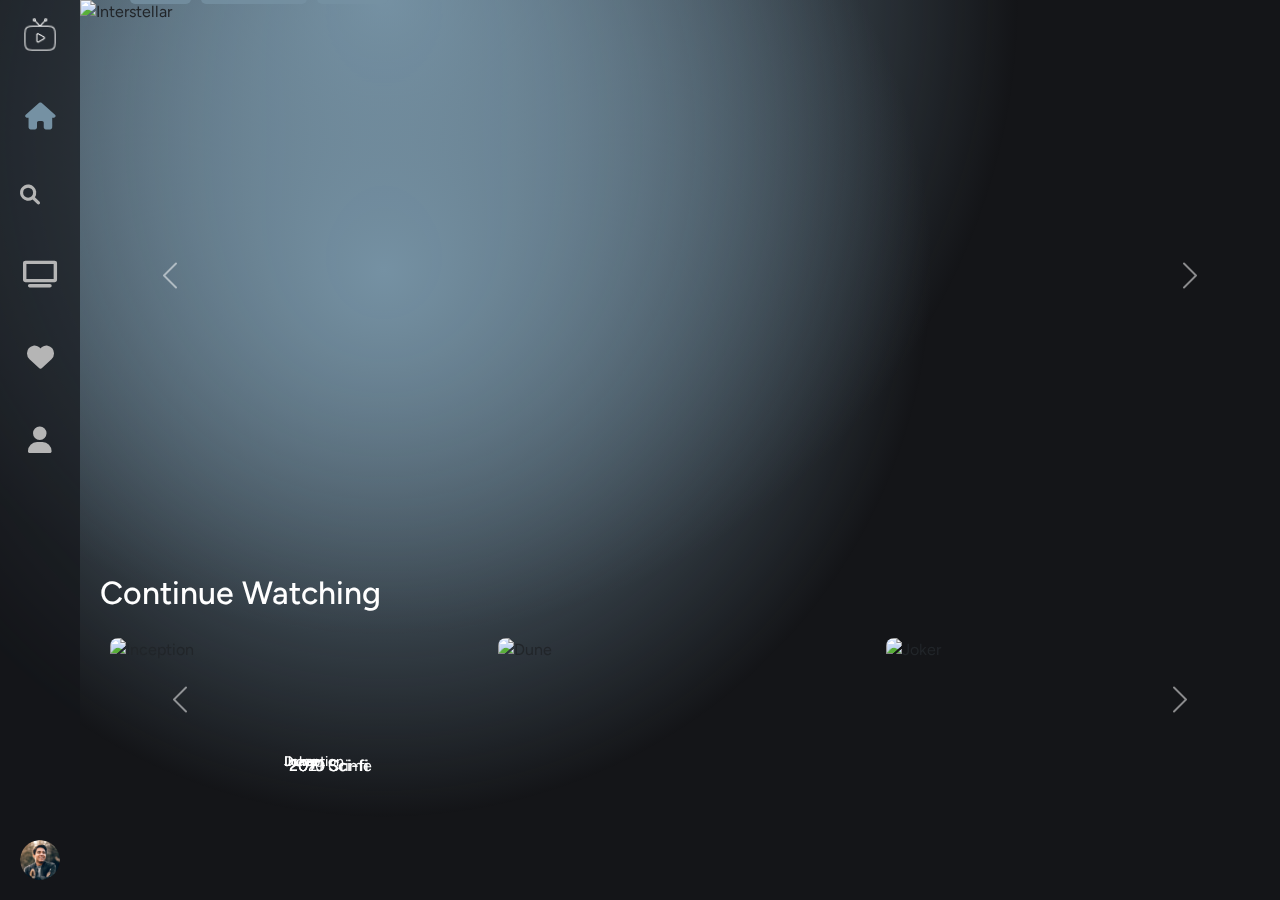
==== index.html @ 11f9703c "GoBingeSite" ====
<!doctype html>
<html lang="en">

<head>
    <meta charset="utf-8">
    <meta name="viewport" content="width=device-width, initial-scale=1">
    <title>GoBinge - Home</title>
    <!-- Bootstrap CSS -->
    <link href="https://cdn.jsdelivr.net/npm/bootstrap@5.3.3/dist/css/bootstrap.min.css" rel="stylesheet">
    <!-- FontAwesome -->
    <link rel="stylesheet" href="https://cdnjs.cloudflare.com/ajax/libs/font-awesome/6.0.0-beta3/css/all.min.css">
    <!-- Figtree Font -->
    <link rel="stylesheet" href="https://fonts.googleapis.com/css2?family=Figtree:wght@400&display=swap">
    <!-- Custom CSS -->
    <link rel="stylesheet" href="css/main.css">
</head>

<body class="sidebar-collapsed">
    <!-- Sidebar -->
    <div class="sidebar" id="offcanvas-sidebar">
        <div class="logo-container">
            <button id="toggle-sidebar" class="btn position-fixed">
                <img src="assets/logo3.png" alt="Logo" id="logo-icon">
            </button>
        </div>
        <ul class="nav flex-column mt-4">
            <li class="nav-item">
                <a class="nav-link active" href="index.html"><i class="fas fa-home"></i><span> Home</span></a>
            </li>
            <li class="nav-item search-item">
                <i class="fas fa-search search-icon"></i>
                <input type="text" class="search-input" placeholder="Titles, people, genres">
            </li>
            <li class="nav-item">
                <a class="nav-link" href="Pages/moviepage.html"><i class="fas fa-tv"></i><span> Movies</span></a>
            </li>
            <li class="nav-item">
                <a class="nav-link" href="#"><i class="fas fa-heart"></i><span> My List</span></a>
            </li>
            <li class="nav-item">
                <a class="nav-link" href="#"><i class="fas fa-user"></i><span> Profile</span></a>
            </li>
        </ul>
        <div class="profile mt-auto">
            <img src="assets/profile.png" alt="Profile Image" class="profile-img">
        </div>
    </div>

    <!-- Main Content -->
    <div class="content">
        <!-- Top Carousel (Featured Movie) -->
        <div id="featuredCarousel" class="carousel slide mb-4" data-bs-ride="carousel">
            <div class="carousel-inner">
                <div class="carousel-item active">
                    <img src="https://via.placeholder.com/1200x500.png?text=Interstellar" class="d-block w-100" alt="Interstellar">
                    <div class="carousel-caption d-none d-md-block">
                        <h1>Interstellar</h1>
                        <p>A team of explorers travel through a wormhole in space to ensure humanity's survival.</p>
                        <div class="genre-tags">
                            <span class="genre-tag">SCI-FI</span>
                            <span class="genre-tag">ADVENTURE</span>
                            <span class="genre-tag">DRAMA</span>
                        </div>
                    </div>
                </div>
                <div class="carousel-item">
                    <img src="https://via.placeholder.com/1200x500.png?text=Inception" class="d-block w-100" alt="Inception">
                    <div class="carousel-caption d-none d-md-block">
                        <h1>Inception</h1>
                        <p>A thief who steals corporate secrets...</p>
                        <div class="genre-tags">
                            <span class="genre-tag">SCI-FI</span>
                            <span class="genre-tag">ADVENTURE</span>
                            <span class="genre-tag">DRAMA</span>
                        </div>
                    </div>
                </div>
            </div>
            

            <button class="carousel-control-prev" type="button" data-bs-target="#featuredCarousel" data-bs-slide="prev">
                <span class="carousel-control-prev-icon" aria-hidden="true"></span>
                <span class="visually-hidden">Previous</span>
            </button>
            <button class="carousel-control-next" type="button" data-bs-target="#featuredCarousel" data-bs-slide="next">
                <span class="carousel-control-next-icon" aria-hidden="true"></span>
                <span class="visually-hidden">Next</span>
            </button>
        </div>

        <!-- Continue Watching Carousel -->
        <div id="continueCarousel" class="carousel slide" data-bs-ride="carousel">
            <h2 class="text-white mb-3">Continue Watching</h2>
            <div class="carousel-inner">
                <div class="carousel-item active">
                    <div class="row">
                        <div class="col-md-4">
                            <img src="https://via.placeholder.com/300x200.png?text=Inception" class="d-block w-100" alt="Inception">
                            <div class="carousel-caption d-none d-md-block">
                                <h5>Inception</h5>
                                <p>2010 Sci-fi</p>
                            </div>
                        </div>
                        <div class="col-md-4">
                            <img src="https://via.placeholder.com/300x200.png?text=Dune" class="d-block w-100" alt="Dune">
                            <div class="carousel-caption d-none d-md-block">
                                <h5>Dune</h5>
                                <p>2021 Sci-fi</p>
                            </div>
                        </div>
                        <div class="col-md-4">
                            <img src="https://via.placeholder.com/300x200.png?text=Joker" class="d-block w-100" alt="Joker">
                            <div class="carousel-caption d-none d-md-block">
                                <h5>Joker</h5>
                                <p>2019 Crime</p>
                            </div>
                        </div>
                    </div>
                </div>
                <div class="carousel-item">
                    <div class="row">
                        <div class="col-md-4">
                            <img src="https://via.placeholder.com/300x200.png?text=Avatar" class="d-block w-100" alt="Avatar">
                            <div class="carousel-caption d-none d-md-block">
                                <h5>Avatar</h5>
                                <p>2009 Sci-fi</p>
                            </div>
                        </div>
                        <div class="col-md-4">
                            <img src="https://via.placeholder.com/300x200.png?text=The+Martian" class="d-block w-100" alt="The Martian">
                            <div class="carousel-caption d-none d-md-block">
                                <h5>The Martian</h5>
                                <p>2015 Adventure</p>
                            </div>
                        </div>
                        <div class="col-md-4">
                            <img src="https://via.placeholder.com/300x200.png?text=Tenet" class="d-block w-100" alt="Tenet">
                            <div class="carousel-caption d-none d-md-block">
                                <h5>Tenet</h5>
                                <p>2020 Sci-fi</p>
                            </div>
                        </div>
                    </div>
                </div>
            </div>
            <button class="carousel-control-prev" type="button" data-bs-target="#continueCarousel" data-bs-slide="prev">
                <span class="carousel-control-prev-icon" aria-hidden="true"></span>
                <span class="visually-hidden">Previous</span>
            </button>
            <button class="carousel-control-next" type="button" data-bs-target="#continueCarousel" data-bs-slide="next">
                <span class="carousel-control-next-icon" aria-hidden="true"></span>
                <span class="visually-hidden">Next</span>
            </button>
        </div>
    </div>

    <!-- Bootstrap and jQuery Scripts -->
    <script src="https://code.jquery.com/jquery-3.5.1.min.js"></script>
    <script src="https://cdn.jsdelivr.net/npm/@popperjs/core@2.11.6/dist/umd/popper.min.js"></script>
    <script src="https://cdn.jsdelivr.net/npm/bootstrap@5.3.3/dist/js/bootstrap.bundle.min.js"></script>

    <!-- Custom JS -->
    <script src="js/main.js"></script>
    <script src="js/sidebar.js"></script>
</body>

</html>
---- css/main.css ----
/* General Styling */
body, html {
  height: 100%;
  margin: 0;
  font-family: 'Figtree', sans-serif;
  background-color: #141518;
  overflow-x: hidden;
}

/* Background with circular gradient effect */
body::before {
  content: '';
  position: fixed;
  top: 0;
  left: 0;
  width: 100%;
  height: 100%;
  background: radial-gradient(circle at 30% 30%, rgba(117, 145, 163, 100), transparent 50%),
              radial-gradient(circle at 30% 0%, rgba(117, 145, 163, 100), transparent 50%);
}

/* Sidebar Styling */
.sidebar {
  position: fixed;
  left: 0;
  top: 0;
  bottom: 0;
  width: 250px;
  background-color: rgba(20, 22, 26, 0.7);
  color: #ffffff;
  z-index: 1000;
  transition: width 0.3s ease-in-out;
  display: flex;
  flex-direction: column;
  align-items: center;
  padding-top: 20px;
}

body.sidebar-collapsed .sidebar {
  width: 80px;
}

/* Logo Container */
.logo-container {
  display: flex;
  justify-content: center;
  align-items: center;
  width: 100%;
  padding: 15px 0;
  flex-shrink: 0;
}

#toggle-sidebar {
  background: none;
  border: none;
  padding: 0;
  display: flex;
  justify-content: center;
  align-items: center;
  cursor: pointer;
  width: 50px;
  height: 50px;
}

#logo-icon {
  width: 50px;
  height: auto;
  transition: transform 0.3s ease-in-out;
}

body.sidebar-collapsed .logo-container #logo-icon {
  width: 50px;
}

/* Sidebar Menu Items */
.sidebar ul {
  padding: 0;
  list-style-type: none;
  margin-top: 20px;
  text-align: center;
  width: 100%;
}

.sidebar ul li {
  padding: 20px 0;
  width: 100%;
}

.sidebar ul li a {
  color: #b5b5b5;
  display: flex;
  align-items: center;
  justify-content: center;
  text-decoration: none;
  font-size: 18px;
  transition: color 0.3s ease-in-out;
}

.sidebar ul li a:hover i,
.sidebar ul li a.active {
  color: #7591A3;
}

.sidebar ul li a i {
  font-size: 1.5em;
}

body.sidebar-collapsed .sidebar ul li a span {
  display: none;
}

/* Sidebar Search */
.search-item {
  display: flex;
  align-items: center;
  justify-content: center;
  position: relative;
  width: 100%;
}

.search-icon {
  background: none;
  border: none;
  color: #b5b5b5;
  font-size: 20px;
  cursor: pointer;
}

.search-input {
  width: 0;
  padding: 5px;
  border: none;
  background: transparent;
  color: #b5b5b5;
  border-bottom: 1px solid #b5b5b5;
  transition: width 0.3s ease, opacity 0.3s ease;
  opacity: 0;
  margin-left: 10px;
}

.search-icon:hover {
  color: #7591A3;
  transition: color 0.3s ease;
}

.sidebar .search-input:focus {
  outline: none;
}

.sidebar:not(.sidebar-collapsed) .search-input {
  width: 140px;
  opacity: 1;
}

.search-input::placeholder {
  color: #b5b5b5;
}

/* Profile Image at Bottom */
.profile {
  position: absolute;
  bottom: 20px;
  left: 50%;
  transform: translateX(-50%);
}

.profile-img {
  width: 40px;
  height: 40px;
  border-radius: 50%;
}

/* Content Area Adjustments */
.content {
  margin-left: 250px;
  transition: margin-left 0.3s ease-in-out;
  padding: 0px;
  height: 100vh;
  overflow-y: auto;
}

body.sidebar-collapsed .content {
  margin-left: 80px;
}

/* Carousel Styling */
#featuredCarousel,
#continueCarousel {
  width: 100%;
  transition: width 0.3s ease-in-out;
}

#featuredCarousel {
  height: 60vh;
  margin-bottom: 10px; /* Space between carousels */
  width: calc(100vw - 250px);
  margin-left: 250px;
  position: relative;
  z-index: 5;
  transition: all 0.3s ease-in-out;
}

body.sidebar-collapsed #featuredCarousel {
  width: calc(100vw - 80px);
  margin-left: 80px;
}

#continueCarousel {
  padding: 0 20px;
  height: 20vh;
  margin-top: 20px; /* Space between carousels */
  width: calc(100vw - 250px);
  margin-left: 250px;
}

body.sidebar-collapsed #continueCarousel {
  width: calc(100vw - 80px);
  margin-left: 80px;
}

.carousel-control-prev,
.carousel-control-next {
  position: absolute;
  top: 50%;
  transform: translateY(-50%);
}

#continueCarousel .carousel-control-prev {
  left: 10px;
}

#continueCarousel .carousel-control-next {
  right: 10px;
}

/* Carousel Image and Text Styling */
.carousel-caption {
  background: none;
  padding: 0;
  border: none;
}

#continueCarousel .carousel-item img {
  border-radius: 8px;
  width: 100%;
  height: auto;
}

#continueCarousel .carousel-item p {
  position: absolute;
  bottom: 10px;
  left: 15px;
  color: white;
  font-size: 16px;
  background: none;
  margin: 0;
  padding: 0;
}

/* Featured Carousel Styling */
#featuredCarousel .carousel-inner img {
  width: 100%;
  height: 100%;
  object-fit: cover;
}

#featuredCarousel .carousel-caption {
  position: absolute;
  bottom: 20px;
  left: 50px;
  text-align: left;
  color: white;
  z-index: 10;
}

#featuredCarousel .carousel-caption h1 {
  font-size: 3rem;
}

#featuredCarousel .carousel-caption p {
  font-size: 1.25rem;
}

.genre-tags {
  display: flex;
  gap: 10px;
  margin-top: 10px;
}

.genre-tag {
  background-color: rgba(117, 145, 163, 0.8);
  padding: 5px 10px;
  border-radius: 5px;
  color: #ffffff;
  font-size: 0.9rem;
}

/* Bottom Carousel (Continue Watching) */
#continueCarousel .carousel-inner img {
  width: 100%;
  height: 160px;
  object-fit: cover;
  border-radius: 8px;
}

#continueCarousel .carousel-item {
  padding: 10px;
}

#continueCarousel .carousel-item h5 {
  text-align: left;
  color: white;
  font-size: 14px;
  margin-top: 5px;
  margin-left: 10px;
  position: absolute;
  bottom: 10px;
  left: 0;
  width: 100%;
}

/* Additional Carousel Styles */
.carousel-container {
  max-width: 80%;
  margin: auto;
}

/* Card Carousel */
.card {
  position: relative;
}

.card-img-overlay {
  position: absolute;
  bottom: 0;
  left: 0;
  padding: 1rem;
  color: white;
  background-color: rgba(0, 0, 0, 0.5);
}
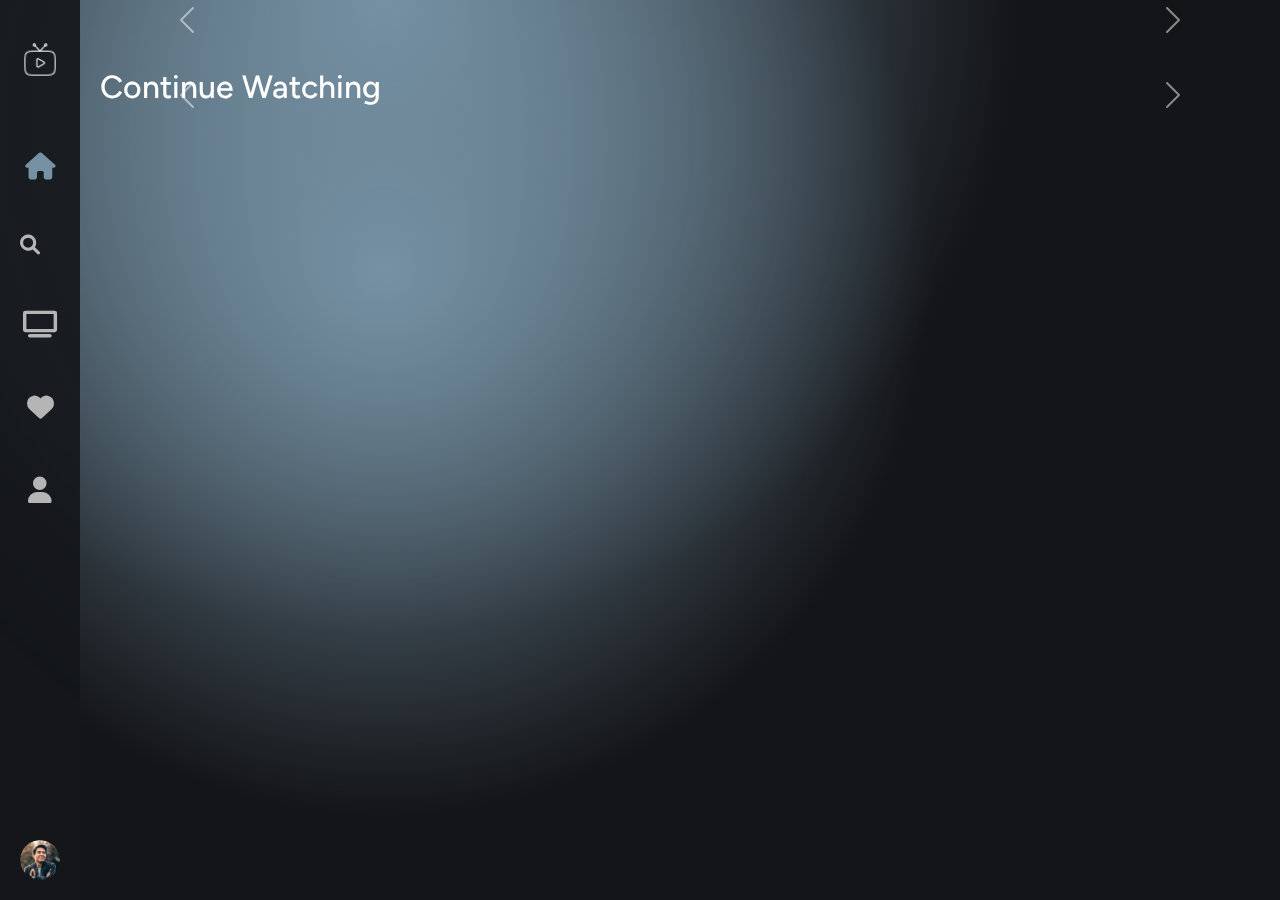
==== commit 407b3ac9: "Add files via upload" ====
--- a/index.html
+++ b/index.html
@@ -1,6 +1,3 @@
-<!doctype html>
-<html lang="en">
-
 <head>
     <meta charset="utf-8">
     <meta name="viewport" content="width=device-width, initial-scale=1">
@@ -19,8 +16,8 @@
     <!-- Sidebar -->
     <div class="sidebar" id="offcanvas-sidebar">
         <div class="logo-container">
-            <button id="toggle-sidebar" class="btn position-fixed">
-                <img src="assets/logo3.png" alt="Logo" id="logo-icon">
+            <button id="toggle-sidebar" class="btn">
+                <img src="../assets/logo3.png" alt="Logo" id="logo-icon">
             </button>
         </div>
         <ul class="nav flex-column mt-4">
@@ -32,136 +29,66 @@
                 <input type="text" class="search-input" placeholder="Titles, people, genres">
             </li>
             <li class="nav-item">
-                <a class="nav-link" href="Pages/moviepage.html"><i class="fas fa-tv"></i><span> Movies</span></a>
+                <a class="nav-link" href="..//Pages/moviepage.html"><i class="fas fa-tv"></i><span> Movies</span></a>
             </li>
             <li class="nav-item">
-                <a class="nav-link" href="#"><i class="fas fa-heart"></i><span> My List</span></a>
+                <a class="nav-link" href="Pages/404.html"><i class="fas fa-heart"></i><span> My List</span></a>
             </li>
             <li class="nav-item">
-                <a class="nav-link" href="#"><i class="fas fa-user"></i><span> Profile</span></a>
+                <a class="nav-link" href="Pages/404.html"><i class="fas fa-user"></i><span> Profile</span></a>
             </li>
         </ul>
         <div class="profile mt-auto">
-            <img src="assets/profile.png" alt="Profile Image" class="profile-img">
+            <img src="..//assets/profile.png" alt="Profile Image" class="profile-img">
         </div>
     </div>
 
     <!-- Main Content -->
     <div class="content">
-        <!-- Top Carousel (Featured Movie) -->
-        <div id="featuredCarousel" class="carousel slide mb-4" data-bs-ride="carousel">
-            <div class="carousel-inner">
-                <div class="carousel-item active">
-                    <img src="https://via.placeholder.com/1200x500.png?text=Interstellar" class="d-block w-100" alt="Interstellar">
-                    <div class="carousel-caption d-none d-md-block">
-                        <h1>Interstellar</h1>
-                        <p>A team of explorers travel through a wormhole in space to ensure humanity's survival.</p>
-                        <div class="genre-tags">
-                            <span class="genre-tag">SCI-FI</span>
-                            <span class="genre-tag">ADVENTURE</span>
-                            <span class="genre-tag">DRAMA</span>
-                        </div>
-                    </div>
-                </div>
-                <div class="carousel-item">
-                    <img src="https://via.placeholder.com/1200x500.png?text=Inception" class="d-block w-100" alt="Inception">
-                    <div class="carousel-caption d-none d-md-block">
-                        <h1>Inception</h1>
-                        <p>A thief who steals corporate secrets...</p>
-                        <div class="genre-tags">
-                            <span class="genre-tag">SCI-FI</span>
-                            <span class="genre-tag">ADVENTURE</span>
-                            <span class="genre-tag">DRAMA</span>
-                        </div>
-                    </div>
-                </div>
-            </div>
-            
-
-            <button class="carousel-control-prev" type="button" data-bs-target="#featuredCarousel" data-bs-slide="prev">
-                <span class="carousel-control-prev-icon" aria-hidden="true"></span>
-                <span class="visually-hidden">Previous</span>
-            </button>
-            <button class="carousel-control-next" type="button" data-bs-target="#featuredCarousel" data-bs-slide="next">
-                <span class="carousel-control-next-icon" aria-hidden="true"></span>
-                <span class="visually-hidden">Next</span>
-            </button>
-        </div>
-
-        <!-- Continue Watching Carousel -->
-        <div id="continueCarousel" class="carousel slide" data-bs-ride="carousel">
-            <h2 class="text-white mb-3">Continue Watching</h2>
-            <div class="carousel-inner">
-                <div class="carousel-item active">
-                    <div class="row">
-                        <div class="col-md-4">
-                            <img src="https://via.placeholder.com/300x200.png?text=Inception" class="d-block w-100" alt="Inception">
-                            <div class="carousel-caption d-none d-md-block">
-                                <h5>Inception</h5>
-                                <p>2010 Sci-fi</p>
-                            </div>
-                        </div>
-                        <div class="col-md-4">
-                            <img src="https://via.placeholder.com/300x200.png?text=Dune" class="d-block w-100" alt="Dune">
-                            <div class="carousel-caption d-none d-md-block">
-                                <h5>Dune</h5>
-                                <p>2021 Sci-fi</p>
-                            </div>
-                        </div>
-                        <div class="col-md-4">
-                            <img src="https://via.placeholder.com/300x200.png?text=Joker" class="d-block w-100" alt="Joker">
-                            <div class="carousel-caption d-none d-md-block">
-                                <h5>Joker</h5>
-                                <p>2019 Crime</p>
-                            </div>
-                        </div>
-                    </div>
-                </div>
-                <div class="carousel-item">
-                    <div class="row">
-                        <div class="col-md-4">
-                            <img src="https://via.placeholder.com/300x200.png?text=Avatar" class="d-block w-100" alt="Avatar">
-                            <div class="carousel-caption d-none d-md-block">
-                                <h5>Avatar</h5>
-                                <p>2009 Sci-fi</p>
-                            </div>
-                        </div>
-                        <div class="col-md-4">
-                            <img src="https://via.placeholder.com/300x200.png?text=The+Martian" class="d-block w-100" alt="The Martian">
-                            <div class="carousel-caption d-none d-md-block">
-                                <h5>The Martian</h5>
-                                <p>2015 Adventure</p>
-                            </div>
-                        </div>
-                        <div class="col-md-4">
-                            <img src="https://via.placeholder.com/300x200.png?text=Tenet" class="d-block w-100" alt="Tenet">
-                            <div class="carousel-caption d-none d-md-block">
-                                <h5>Tenet</h5>
-                                <p>2020 Sci-fi</p>
-                            </div>
-                        </div>
-                    </div>
-                </div>
-            </div>
-            <button class="carousel-control-prev" type="button" data-bs-target="#continueCarousel" data-bs-slide="prev">
-                <span class="carousel-control-prev-icon" aria-hidden="true"></span>
-                <span class="visually-hidden">Previous</span>
-            </button>
-            <button class="carousel-control-next" type="button" data-bs-target="#continueCarousel" data-bs-slide="next">
-                <span class="carousel-control-next-icon" aria-hidden="true"></span>
-                <span class="visually-hidden">Next</span>
-            </button>
-        </div>
+    <!-- Featured Movie Carousel -->
+    <div id="carouselExampleCaptions" class="carousel slide">
+        <div class="carousel-indicators"></div>
+        <div class="carousel-inner"></div>
+        <button class="carousel-control-prev" type="button" data-bs-target="#carouselExampleCaptions" data-bs-slide="prev">
+            <span class="carousel-control-prev-icon" aria-hidden="true"></span>
+            <span class="visually-hidden">Previous</span>
+        </button>
+        <button class="carousel-control-next" type="button" data-bs-target="#carouselExampleCaptions" data-bs-slide="next">
+            <span class="carousel-control-next-icon" aria-hidden="true"></span>
+            <span class="visually-hidden">Next</span>
+        </button>
     </div>
 
+    <!-- Continue Watching Carousel -->
+    <div id="continueWatchingCarousel" class="carousel slide mt-5">
+        <h2 class="text-white mb-3">Continue Watching</h2>
+        <div class="carousel-inner"></div>
+        <button class="carousel-control-prev" type="button" data-bs-target="#continueWatchingCarousel" data-bs-slide="prev">
+            <span class="carousel-control-prev-icon" aria-hidden="true"></span>
+            <span class="visually-hidden">Previous</span>
+        </button>
+        <button class="carousel-control-next" type="button" data-bs-target="#continueWatchingCarousel" data-bs-slide="next">
+            <span class="carousel-control-next-icon" aria-hidden="true"></span>
+            <span class="visually-hidden">Next</span>
+        </button>
+    </div>
+</div>
+
+
     <!-- Bootstrap and jQuery Scripts -->
-    <script src="https://code.jquery.com/jquery-3.5.1.min.js"></script>
-    <script src="https://cdn.jsdelivr.net/npm/@popperjs/core@2.11.6/dist/umd/popper.min.js"></script>
-    <script src="https://cdn.jsdelivr.net/npm/bootstrap@5.3.3/dist/js/bootstrap.bundle.min.js"></script>
+    <script src="https://code.jquery.com/jquery-3.6.0.min.js" crossorigin="anonymous"></script>
 
-    <!-- Custom JS -->
+    <!-- Popper.js (required for Bootstrap dropdowns) -->
+    <script src="https://cdn.jsdelivr.net/npm/@popperjs/core@2.11.6/dist/umd/popper.min.js" crossorigin="anonymous"></script>
+    
+    <!-- Bootstrap JS -->
+    <script src="https://cdn.jsdelivr.net/npm/bootstrap@5.3.3/dist/js/bootstrap.bundle.min.js" crossorigin="anonymous"></script>
+    
+    
+    <!-- External Custom JavaScript -->
     <script src="js/main.js"></script>
     <script src="js/sidebar.js"></script>
+    <script src="js/moviepage.js"></script>
 </body>
 
-</html>
+</html>--- a/css/main.css
+++ b/css/main.css
@@ -15,7 +15,7 @@
   left: 0;
   width: 100%;
   height: 100%;
-  background: radial-gradient(circle at 30% 30%, rgba(117, 145, 163, 100), transparent 50%),
+  background: radial-gradient(circle at 30% 30%, rgba(117, 145, 163, 100), transparent 50%), 
               radial-gradient(circle at 30% 0%, rgba(117, 145, 163, 100), transparent 50%);
 }
 
@@ -26,7 +26,7 @@
   top: 0;
   bottom: 0;
   width: 250px;
-  background-color: rgba(20, 22, 26, 0.7);
+  background-color: rgba(20, 22, 26, 0.9);
   color: #ffffff;
   z-index: 1000;
   transition: width 0.3s ease-in-out;
@@ -50,6 +50,7 @@
   flex-shrink: 0;
 }
 
+/* Toggle Sidebar Button */
 #toggle-sidebar {
   background: none;
   border: none;
@@ -62,14 +63,18 @@
   height: 50px;
 }
 
+/* Logo Icon */
 #logo-icon {
   width: 50px;
   height: auto;
-  transition: transform 0.3s ease-in-out;
-}
-
-body.sidebar-collapsed .logo-container #logo-icon {
-  width: 50px;
+  transition: none; /* No animation on logo */
+}
+
+/* Prevent logo enlargement on click */
+#toggle-sidebar:active #logo-icon,
+#toggle-sidebar:focus #logo-icon {
+  transform: none;
+  transition: none;
 }
 
 /* Sidebar Menu Items */
@@ -138,6 +143,7 @@
   margin-left: 10px;
 }
 
+/* Sidebar Search Icon Hover */
 .search-icon:hover {
   color: #7591A3;
   transition: color 0.3s ease;
@@ -174,7 +180,7 @@
 .content {
   margin-left: 250px;
   transition: margin-left 0.3s ease-in-out;
-  padding: 0px;
+  padding: 20px;
   height: 100vh;
   overflow-y: auto;
 }
@@ -183,158 +189,48 @@
   margin-left: 80px;
 }
 
-/* Carousel Styling */
-#featuredCarousel,
-#continueCarousel {
-  width: 100%;
-  transition: width 0.3s ease-in-out;
-}
-
-#featuredCarousel {
-  height: 60vh;
-  margin-bottom: 10px; /* Space between carousels */
-  width: calc(100vw - 250px);
-  margin-left: 250px;
-  position: relative;
-  z-index: 5;
-  transition: all 0.3s ease-in-out;
-}
-
-body.sidebar-collapsed #featuredCarousel {
-  width: calc(100vw - 80px);
-  margin-left: 80px;
-}
-
-#continueCarousel {
-  padding: 0 20px;
-  height: 20vh;
-  margin-top: 20px; /* Space between carousels */
-  width: calc(100vw - 250px);
-  margin-left: 250px;
-}
-
-body.sidebar-collapsed #continueCarousel {
-  width: calc(100vw - 80px);
-  margin-left: 80px;
-}
-
-.carousel-control-prev,
-.carousel-control-next {
-  position: absolute;
-  top: 50%;
-  transform: translateY(-50%);
-}
-
-#continueCarousel .carousel-control-prev {
-  left: 10px;
-}
-
-#continueCarousel .carousel-control-next {
-  right: 10px;
-}
-
-/* Carousel Image and Text Styling */
+/* Featured Carousel */
+.carousel-inner img {
+  object-fit: cover;
+  max-height: 65vh;
+}
+
 .carousel-caption {
   background: none;
-  padding: 0;
-  border: none;
-}
-
-#continueCarousel .carousel-item img {
+  padding: 10px 20px;
   border-radius: 8px;
-  width: 100%;
-  height: auto;
-}
-
-#continueCarousel .carousel-item p {
+  max-width: 40%;
+}
+
+.carousel-caption h5 {
+  font-size: 2rem;
+}
+
+.carousel-caption p {
+  font-size: 1.1rem;
+}
+
+/* Continue Watching Carousel */
+#continueWatchingCarousel .carousel-item img {
+  width: 100%;
+  height: 100%;
+  object-fit: cover;
+  border-radius: 8px;
+  max-height: 45vh;
+}
+
+#continueWatchingCarousel .carousel-item {
+  position: relative;
+  padding: 0 5px;
+}
+
+#continueWatchingCarousel .carousel-caption {
   position: absolute;
   bottom: 10px;
   left: 15px;
-  color: white;
-  font-size: 16px;
-  background: none;
-  margin: 0;
-  padding: 0;
-}
-
-/* Featured Carousel Styling */
-#featuredCarousel .carousel-inner img {
-  width: 100%;
-  height: 100%;
-  object-fit: cover;
-}
-
-#featuredCarousel .carousel-caption {
-  position: absolute;
-  bottom: 20px;
-  left: 50px;
-  text-align: left;
-  color: white;
-  z-index: 10;
-}
-
-#featuredCarousel .carousel-caption h1 {
-  font-size: 3rem;
-}
-
-#featuredCarousel .carousel-caption p {
-  font-size: 1.25rem;
-}
-
-.genre-tags {
-  display: flex;
-  gap: 10px;
-  margin-top: 10px;
-}
-
-.genre-tag {
-  background-color: rgba(117, 145, 163, 0.8);
-  padding: 5px 10px;
+  padding: 10px;
   border-radius: 5px;
-  color: #ffffff;
-  font-size: 0.9rem;
-}
-
-/* Bottom Carousel (Continue Watching) */
-#continueCarousel .carousel-inner img {
-  width: 100%;
-  height: 160px;
-  object-fit: cover;
-  border-radius: 8px;
-}
-
-#continueCarousel .carousel-item {
-  padding: 10px;
-}
-
-#continueCarousel .carousel-item h5 {
-  text-align: left;
-  color: white;
-  font-size: 14px;
-  margin-top: 5px;
-  margin-left: 10px;
-  position: absolute;
-  bottom: 10px;
-  left: 0;
-  width: 100%;
-}
-
-/* Additional Carousel Styles */
-.carousel-container {
-  max-width: 80%;
-  margin: auto;
-}
-
-/* Card Carousel */
-.card {
-  position: relative;
-}
-
-.card-img-overlay {
-  position: absolute;
-  bottom: 0;
-  left: 0;
-  padding: 1rem;
-  color: white;
-  background-color: rgba(0, 0, 0, 0.5);
-}
+  background: none; /* Remove background color */
+}
+
+
